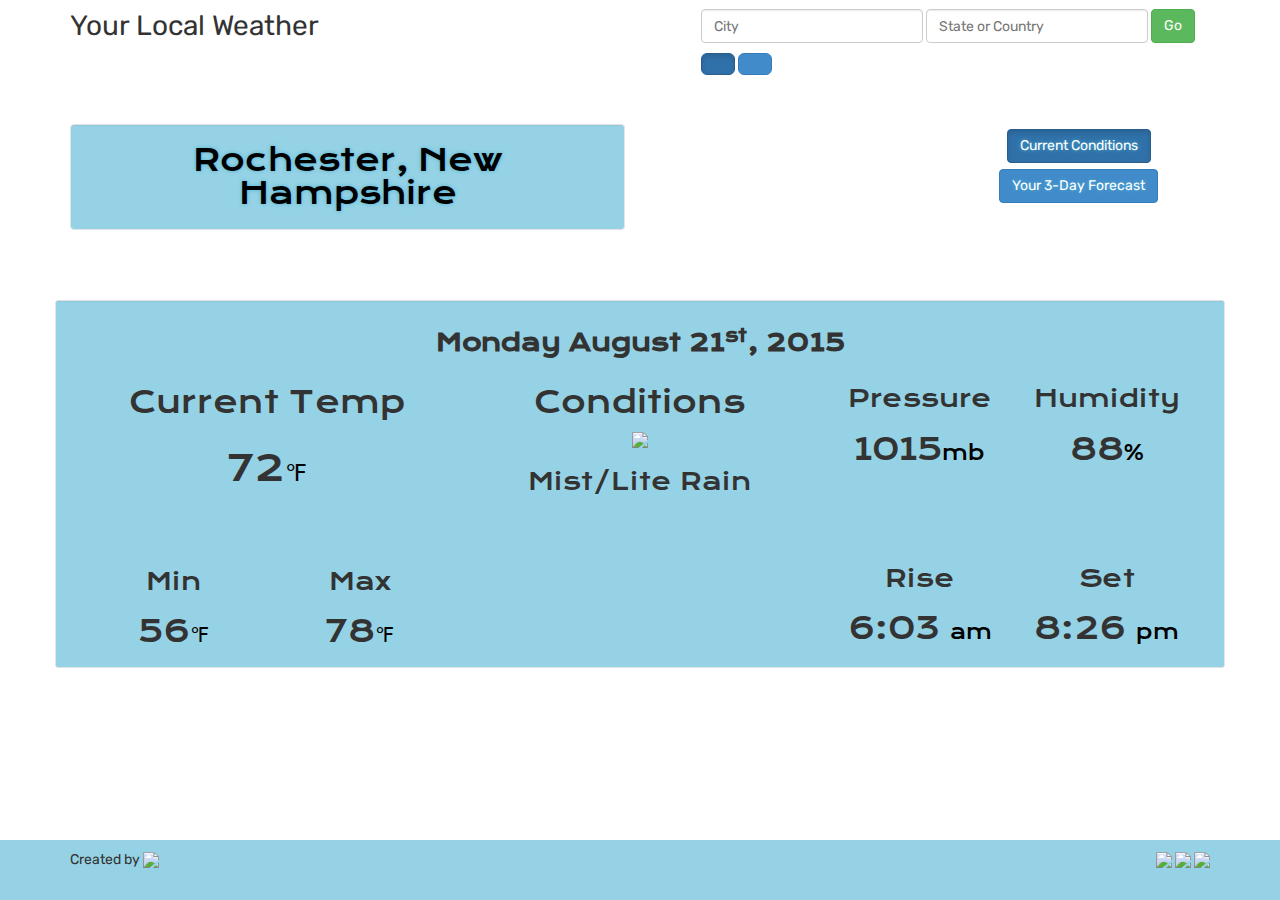
==== index.html @ 23f312ff "links, fonts, forecast page complete again" ====
<!DOCTYPE html>
<html lang="en">
<head>
    <meta charset="utf-8">
    <meta http-equiv="X-UA-Compatible" content="IE=edge">
    <meta name="viewport" content="width=device-width, initial-scale=1">
    <!-- The above 3 meta tags *must* come first in the head; any other head content must come *after* these tags -->
    <meta name="description" content="">
    <meta name="author" content="">
    <link rel="icon" href="../../favicon.ico">

    <title>Your Local Weather</title>

    <!-- Bootstrap core CSS -->
    <link href="css/bootstrap.min.css" rel="stylesheet">

    <!-- Custom styles for this template -->
    <link href="css/style.css" rel="stylesheet">

    <!-- Fonts from Google Fonts -->
    <link href='https://fonts.googleapis.com/css?family=Rubik:400,700|Krona+One' rel='stylesheet' type='text/css'>

</head>

<body>

    <nav class="navbar">
        <div class="container">
            <div class="navbar-header">
                <button type="button" class="navbar-toggle collapsed" data-toggle="collapse" data-target="#navbar" aria-expanded="false" aria-controls="navbar">
                    <span class="sr-only">Toggle navigation</span>
                    <span class="icon-bar"></span>
                    <span class="icon-bar"></span>
                    <span class="icon-bar"></span>
                </button>
                <p class="navbar-brand">Your Local Weather</p>
            </div>
            <div id="navbar" class="navbar-collapse collapse">
                <form class="navbar-form navbar-right">
                    <div class="form-group">
                        <input type="text" placeholder="City" class="form-control transparent-input">
                    </div>
                    <div class="form-group">
                        <input type="text" placeholder="State or Country" class="form-control transparent-input">
                    </div>
                    <button type="submit" class="btn btn-success">Go</button>
                    <div class="hidden-xs settings">
                        <button class="btn btn-lg btn-primary active" id="fehren"></button>
                        <button class="btn btn-lg btn-primary" id="celsius"></button>
                    </div>
                    <div class="pull-right visible-xs-inline settings">
                        <button class="btn btn-lg btn-primary active" id="fehren"></button>
                        <button class="btn btn-lg btn-primary" id="celsius"></button>
                    </div>
                </form>
            </div><!--/.navbar-collapse -->
        </div>
    </nav>
    <div class="container">
        <div class="row row-bottom-margin-50" id="locale">
            <div class="col-md-6">
                <h2 class="well">Rochester, New Hampshire</h2>
            </div>
            <div class="col-md-3 col-md-offset-3" id="buttons">
                <a href="index.html"><div class="active btn btn-primary">Current Conditions</div></a>
                <a href="forecast.html"><div class="btn btn-primary">Your 3-Day Forecast</div></a>
            </div>
        </div>
        <div class="row well well-sm">
            <div class="col-md-12">
                <div class="row text-center">
                    <h3 id="todays-date"><strong>Monday August 21<sup>st</sup>, 2015</strong></h3>
                </div>
                <div class="col-md-4">
                    <div class="row">
                        <div class="col-md-12 text-center">
                            <h2>Current Temp</h2>
                        </div>
                    </div>
                    <div class="row row-bottom-margin-50">
                        <div class="col-md-12 text-center">
                            <h1>72<small class="temp-setting">&#8457;</small></h1>
                        </div>
                    </div>
                    <div class="row">
                        <div class="col-md-6 col-xs-6 text-center">
                            <h3>Min</h3>
                            <h2>56<small class="temp-setting">&#8457;</small></h2>
                        </div>
                        <div class="col-md-6 col-xs-6 text-center">
                            <h3>Max</h3>
                            <h2>78<small class="temp-setting">&#8457;</small></h2>
                        </div>
                    </div>
                </div>
                <hr class="visible-xs-block visible-sm-block">
                <div class="col-md-4">
                    <div class="row">
                        <div class="col-md-12 text-center">
                            <h2>Conditions</h2>
                        </div>
                    </div>
                    <div class="row">
                        <div class="col-md-12 text-center">
                            <img src="img/icons/lite-rain.png">
                        </div>
                    </div>
                    <div class="row hidden-xs">
                        <div class="col-md-12 text-center">
                            <h3>Mist/Lite Rain</h3>
                        </div>
                    </div>
                </div>
                <hr class="visible-xs-block visible-sm-block">
                <div class="col-md-4">
                    <div class="row row-bottom-margin-70">
                        <div class="col-md-6 col-xs-6 text-center">
                            <h3>Pressure</h3>
                            <h2>1015<small>mb</small></h2>
                        </div>
                        <div class="col-md-6 col-xs-6 text-center">
                            <h3>Humidity</h3>
                            <h2>88<small>%</small></h2>
                        </div>
                    </div>
                    <div class="row">
                        <div class="col-md-6 col-xs-6 text-center">
                            <h3>Rise</h3>
                            <h2>6:03 <small>am</small></h2>
                        </div>
                        <div class="col-md-6 col-xs-6 text-center">
                            <h3>Set</h3>
                            <h2>8:26 <small>pm</small></h2>
                        </div>
                    </div>
                </div>
            </div>
        </div>

    </div><!-- /.container -->

    <footer class="footer">
        <div class="container">
            <div class="row">
                <div class="col-md-4 pull-left">
                        <p>Created by <a href="http://www.doyleware.com/" target="_blank"><img  src="img/doyleware-logo.png"></a></p>
                </div>
                <div class="col-md-4 pull-right text-right">
                        <a href="https://github.com/Adoyle2014" target="_blank"><img src="img/icons/github_alt.png"></a>

                        <a href="https://twitter.com/DoylewareDesign" target="_blank"><img src="img/icons/twitter_alt.png"></a>

                        <a href="http://www.freecodecamp.com/adoyle2014" target="_blank"><img src="img/icons/fcc.jpg"></a>
                </div>
            </div>
        </div>
    </footer>




<script src="https://ajax.googleapis.com/ajax/libs/jquery/1.11.3/jquery.min.js"></script>
<script>window.jQuery || document.write('<script src="js/vendor/jquery-1.11.2.min.js"><\/script>')</script>
<script src="js/bootstrap.min.js"></script>
<script src="js/main.js"></script>

</body>
</html>
---- css/style.css ----
html {
    position: relative;
    min-height: 100%;
}
body {
    /* Margin bottom by footer height */
    margin-bottom: 60px;
    background: url(../img/backgrounds/mist-large.jpg) no-repeat center center fixed;
    -webkit-background-size: cover;
    -moz-background-size: cover;
    -o-background-size: cover;
    background-size: cover;
    z-index: -999;
    font-family: 'Rubik', sans-serif;
}

h1, h2, h3, h4, h5 {
    font-family: 'Krona One', sans-serif;
}

small {
    color: #000 !important;
}

.footer {
    position: absolute;
    bottom: 0;
    width: 100%;
    /* Set the fixed height of the footer here */
    height: 60px;
    background-color: rgba(80, 180, 212, 0.6);
    padding-top: 10px;
}

footer img {
    height: 40px;
    cursor: pointer;

}

.row-bottom-margin-50 {
    margin-bottom: 50px;
}

.row-bottom-margin-70 {
    margin-bottom: 70px;
}

.well {
    background-color: rgba(80, 180, 212, 0.6);
}

.navbar-brand {
    font-size: 2em;
}

.navbar-toggle {
    background-color: #222222;
}

span.icon-bar {
    background-color: #e7e7e7;
}

#buttons {
    margin-top: 20px;
}

.settings {
    margin: 10px auto 0 auto;
}

#locale {

    text-align:center;
    font-size: 2em;
    color: #000;
    text-shadow: 0 0 4px #50b4d4;
}

#fehren {
    background-image: url("http://i160.photobucket.com/albums/t180/dominofoe/FCC-Weather%20App/Fehrenhiet-icon.png");
    background-position: center center;
    background-size: contain;
    background-repeat: no-repeat;


}

#celsius {
    background-image: url("http://i160.photobucket.com/albums/t180/dominofoe/FCC-Weather%20App/Celsius-icon.png");
    background-position: center center;
    background-size: contain;
    background-repeat: no-repeat;

}
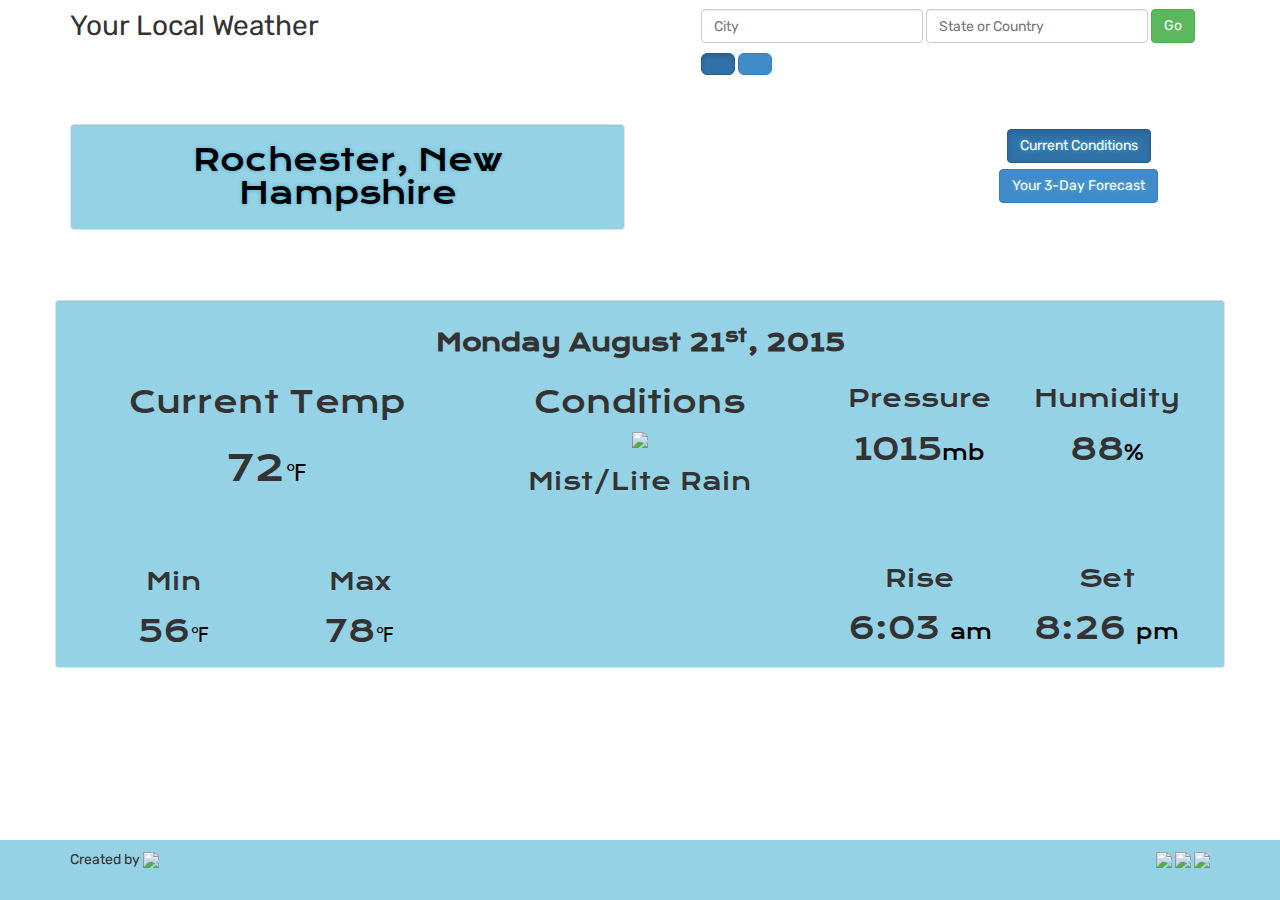
==== commit 00cd21c1: "fixed all links" ====
--- a/index.html
+++ b/index.html
@@ -143,14 +143,14 @@
         <div class="container">
             <div class="row">
                 <div class="col-md-4 pull-left">
-                        <p>Created by <a href="http://www.doyleware.com/" target="_blank"><img  src="img/doyleware-logo.png"></a></p>
+                        <p>Created by <a href="http://www.doyleware.com/" target="_blank"><img  src="http://i160.photobucket.com/albums/t180/dominofoe/FCC-Weather%20App/doyleware-logo.png"></a></p>
                 </div>
                 <div class="col-md-4 pull-right text-right">
-                        <a href="https://github.com/Adoyle2014" target="_blank"><img src="img/icons/github_alt.png"></a>
+                        <a href="https://github.com/Adoyle2014" target="_blank"><img src="http://i160.photobucket.com/albums/t180/dominofoe/FCC-Weather%20App/github_alt.png"></a>
 
-                        <a href="https://twitter.com/DoylewareDesign" target="_blank"><img src="img/icons/twitter_alt.png"></a>
+                        <a href="https://twitter.com/DoylewareDesign" target="_blank"><img src="http://i160.photobucket.com/albums/t180/dominofoe/FCC-Weather%20App/twitter_alt.png"></a>
 
-                        <a href="http://www.freecodecamp.com/adoyle2014" target="_blank"><img src="img/icons/fcc.jpg"></a>
+                        <a href="http://www.freecodecamp.com/adoyle2014" target="_blank"><img src="http://i160.photobucket.com/albums/t180/dominofoe/FCC-Weather%20App/fcc.jpg"></a>
                 </div>
             </div>
         </div>
--- a/css/style.css
+++ b/css/style.css
@@ -5,7 +5,7 @@
 body {
     /* Margin bottom by footer height */
     margin-bottom: 60px;
-    background: url(../img/backgrounds/mist-large.jpg) no-repeat center center fixed;
+    background: url(http://i160.photobucket.com/albums/t180/dominofoe/FCC-Weather%20App/mist-large.jpg) no-repeat center center fixed;
     -webkit-background-size: cover;
     -moz-background-size: cover;
     -o-background-size: cover;
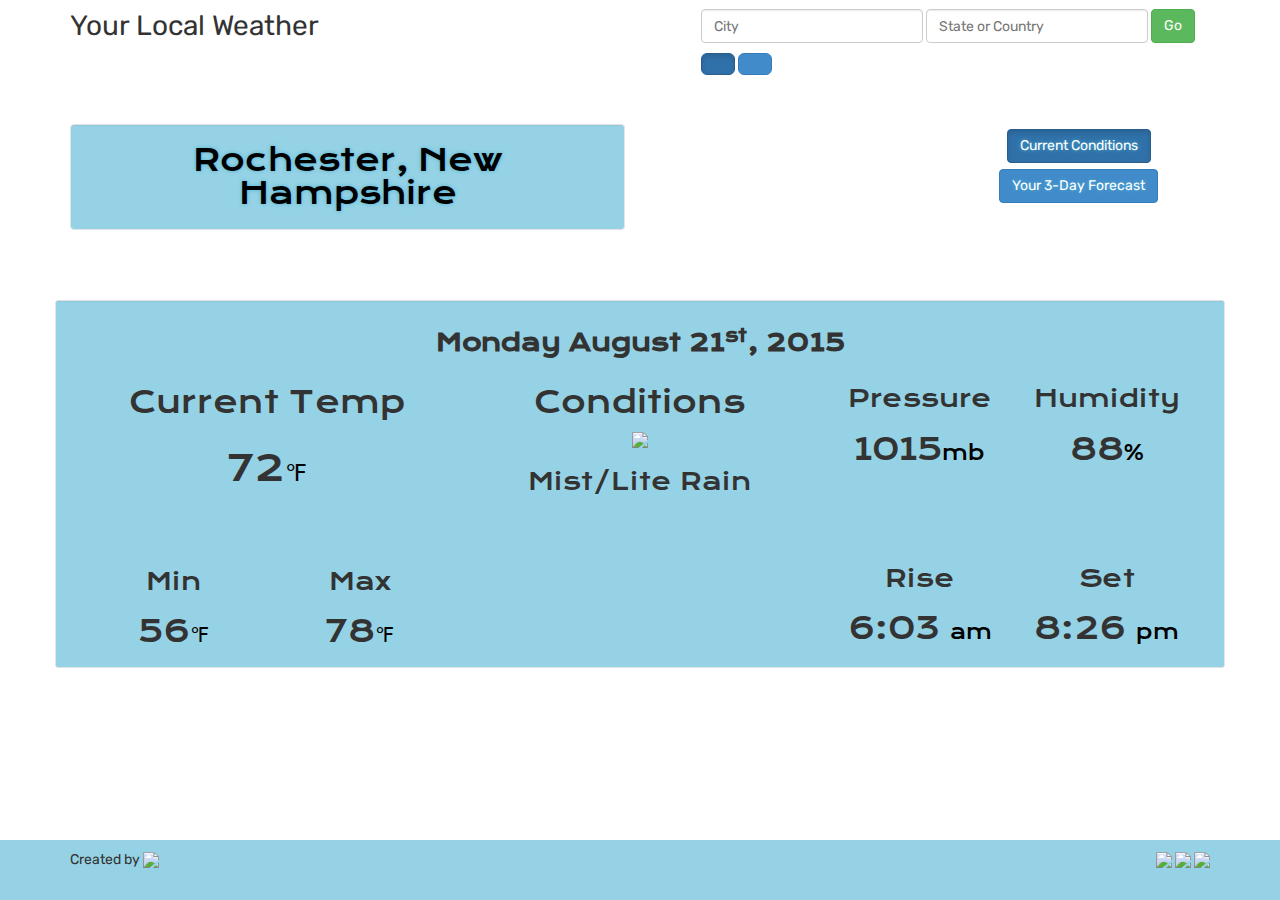
==== commit 93eee560: "fixed all links again" ====
--- a/index.html
+++ b/index.html
@@ -102,7 +102,7 @@
                     </div>
                     <div class="row">
                         <div class="col-md-12 text-center">
-                            <img src="img/icons/lite-rain.png">
+                            <img src="http://i160.photobucket.com/albums/t180/dominofoe/FCC-Weather%20App/lite-rain.png">
                         </div>
                     </div>
                     <div class="row hidden-xs">
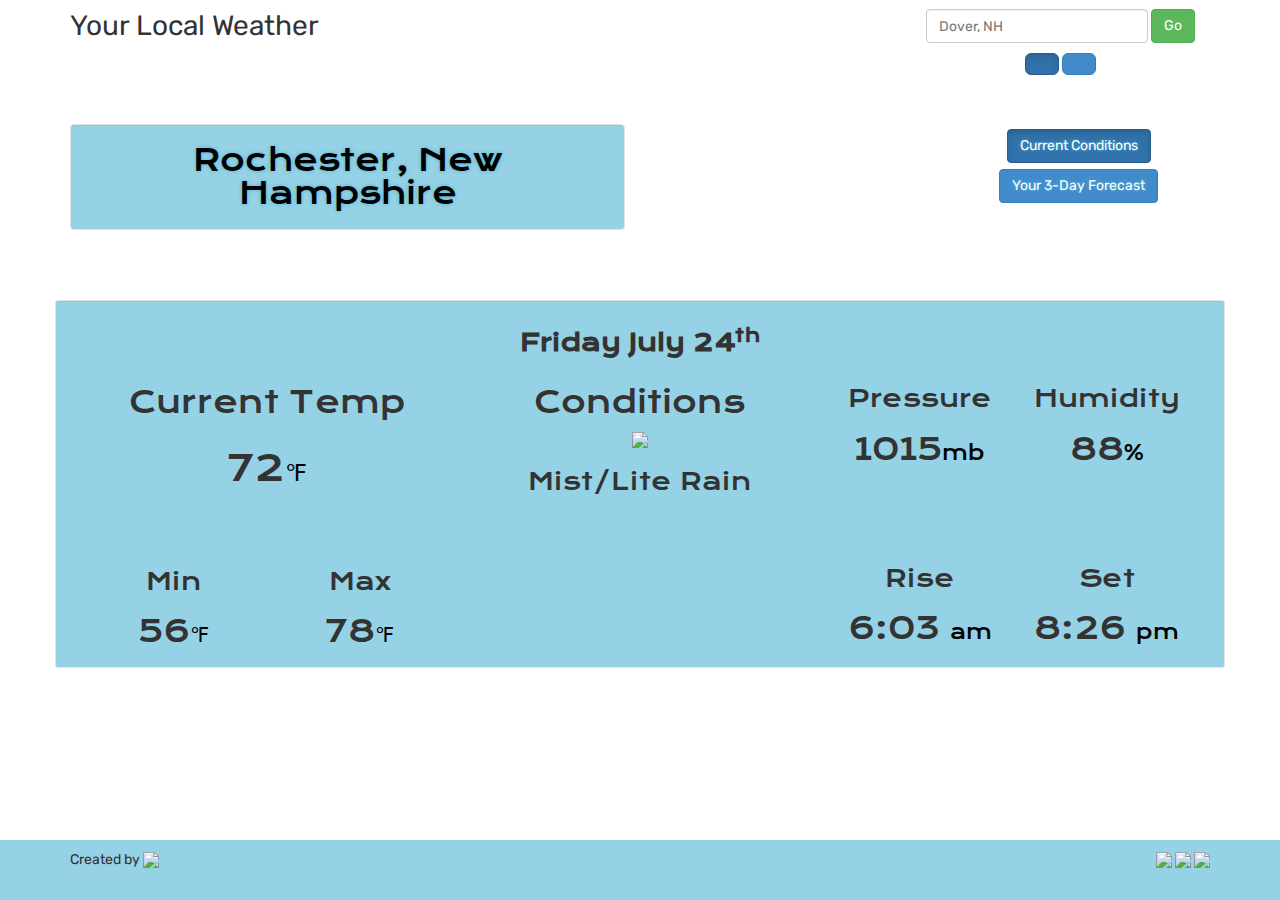
==== commit ef3d5a4c: "display toggle and dates complete" ====
--- a/index.html
+++ b/index.html
@@ -38,19 +38,16 @@
             <div id="navbar" class="navbar-collapse collapse">
                 <form class="navbar-form navbar-right">
                     <div class="form-group">
-                        <input type="text" placeholder="City" class="form-control transparent-input">
-                    </div>
-                    <div class="form-group">
-                        <input type="text" placeholder="State or Country" class="form-control transparent-input">
-                    </div>
-                    <button type="submit" class="btn btn-success">Go</button>
-                    <div class="hidden-xs settings">
-                        <button class="btn btn-lg btn-primary active" id="fehren"></button>
-                        <button class="btn btn-lg btn-primary" id="celsius"></button>
+                        <input type="text" placeholder="Dover, NH" class="form-control" id="city">
+                    </div>
+                    <button class="btn btn-success" id="locale-button">Go</button>
+                    <div class="hidden-xs settings text-center">
+                        <div class="btn btn-lg btn-primary active" id="fehren"></div>
+                        <div class="btn btn-lg btn-primary" id="celsius"></div>
                     </div>
                     <div class="pull-right visible-xs-inline settings">
-                        <button class="btn btn-lg btn-primary active" id="fehren"></button>
-                        <button class="btn btn-lg btn-primary" id="celsius"></button>
+                        <div class="btn btn-lg btn-primary active" id="fehren"></div>
+                        <div class="btn btn-lg btn-primary" id="celsius"></div>
                     </div>
                 </form>
             </div><!--/.navbar-collapse -->
@@ -62,14 +59,14 @@
                 <h2 class="well">Rochester, New Hampshire</h2>
             </div>
             <div class="col-md-3 col-md-offset-3" id="buttons">
-                <a href="index.html"><div class="active btn btn-primary">Current Conditions</div></a>
-                <a href="forecast.html"><div class="btn btn-primary">Your 3-Day Forecast</div></a>
-            </div>
-        </div>
-        <div class="row well well-sm">
+                <div class="active btn btn-primary" id="btn-current">Current Conditions</div>
+                <div class="btn btn-primary" id="btn-forecast">Your 3-Day Forecast</div>
+            </div>
+        </div>
+        <div class="row well well-sm" id="currentConditions">
             <div class="col-md-12">
                 <div class="row text-center">
-                    <h3 id="todays-date"><strong>Monday August 21<sup>st</sup>, 2015</strong></h3>
+                    <h3 id="todays-date"></h3>
                 </div>
                 <div class="col-md-4">
                     <div class="row">
@@ -136,6 +133,92 @@
                 </div>
             </div>
         </div>
+        <div class="row well well-sm" id="forecast">
+            <div class="col-md-4">
+                <div class="row text-center">
+                    <div class="col-md-12">
+                        <h4 class="forecastDate" id="tomorrow"></h4>
+                    </div>
+                </div>
+                <div class="row">
+                    <div class="col-md-12 text-center">
+                        <h3>Lite Rain</h3>
+                    </div>
+                </div>
+                <div class="row row-bottom-margin-50">
+                    <div class="col-md-12 text-center">
+                        <img src="http://i160.photobucket.com/albums/t180/dominofoe/FCC-Weather%20App/lite-rain.png">
+                    </div>
+                </div>
+                <div class="row">
+                    <div class="col-md-6 col-xs-6 text-center">
+                        <h3>Min</h3>
+                        <h2>56<small class="temp-setting">&#8457;</small></h2>
+                    </div>
+                    <div class="col-md-6 col-xs-6 text-center">
+                        <h3>Max</h3>
+                        <h2>78<small class="temp-setting">&#8457;</small></h2>
+                    </div>
+                </div>
+            </div>
+            <hr class="visible-xs-block visible-sm-block">
+            <div class="col-md-4">
+                <div class="row">
+                    <div class="col-md-12 text-center">
+                        <h4 class="forecastDate" id="tomorrowPlus1"></h4>
+                    </div>
+                </div>
+                <div class="row">
+                    <div class="col-md-12 text-center">
+                        <h3>Lite Rain</h3>
+                    </div>
+                </div>
+                <div class="row row-bottom-margin-50">
+                    <div class="col-md-12 text-center">
+                        <img src="http://i160.photobucket.com/albums/t180/dominofoe/FCC-Weather%20App/lite-rain.png">
+                    </div>
+                </div>
+                <div class="row">
+                    <div class="col-md-6 col-xs-6 text-center">
+                        <h3>Min</h3>
+                        <h2>56<small class="temp-setting">&#8457;</small></h2>
+                    </div>
+                    <div class="col-md-6 col-xs-6 text-center">
+                        <h3>Max</h3>
+                        <h2>78<small class="temp-setting">&#8457;</small></h2>
+                    </div>
+                </div>
+            </div>
+            <hr class="visible-xs-block visible-sm-block">
+            <div class="col-md-4">
+                <div class="row">
+                    <div class="col-md-12 text-center">
+                        <h4 class="forecastDate" id="tomorrowPlus2"></h4>
+                    </div>
+                </div>
+                <div class="row">
+                    <div class="col-md-12 text-center">
+                        <h3>Lite Rain</h3>
+                    </div>
+                </div>
+                <div class="row row-bottom-margin-50">
+                    <div class="col-md-12 text-center">
+                        <img src="http://i160.photobucket.com/albums/t180/dominofoe/FCC-Weather%20App/lite-rain.png">
+                    </div>
+                </div>
+                <div class="row">
+                    <div class="col-md-6 col-xs-6 text-center">
+                        <h3>Min</h3>
+                        <h2>56<small class="temp-setting">&#8457;</small></h2>
+                    </div>
+                    <div class="col-md-6 col-xs-6 text-center">
+                        <h3>Max</h3>
+                        <h2>78<small class="temp-setting">&#8457;</small></h2>
+                    </div>
+                </div>
+            </div>
+        </div>
+    </div>
 
     </div><!-- /.container -->
 
--- a/css/style.css
+++ b/css/style.css
@@ -50,6 +50,10 @@
     background-color: rgba(80, 180, 212, 0.6);
 }
 
+#forecast {
+    display: none;
+}
+
 .navbar-brand {
     font-size: 2em;
 }
@@ -95,7 +99,11 @@
 
 }
 
+.forecastDate {
+    font-size: 1.5em;
+}
 
 
 
 
+
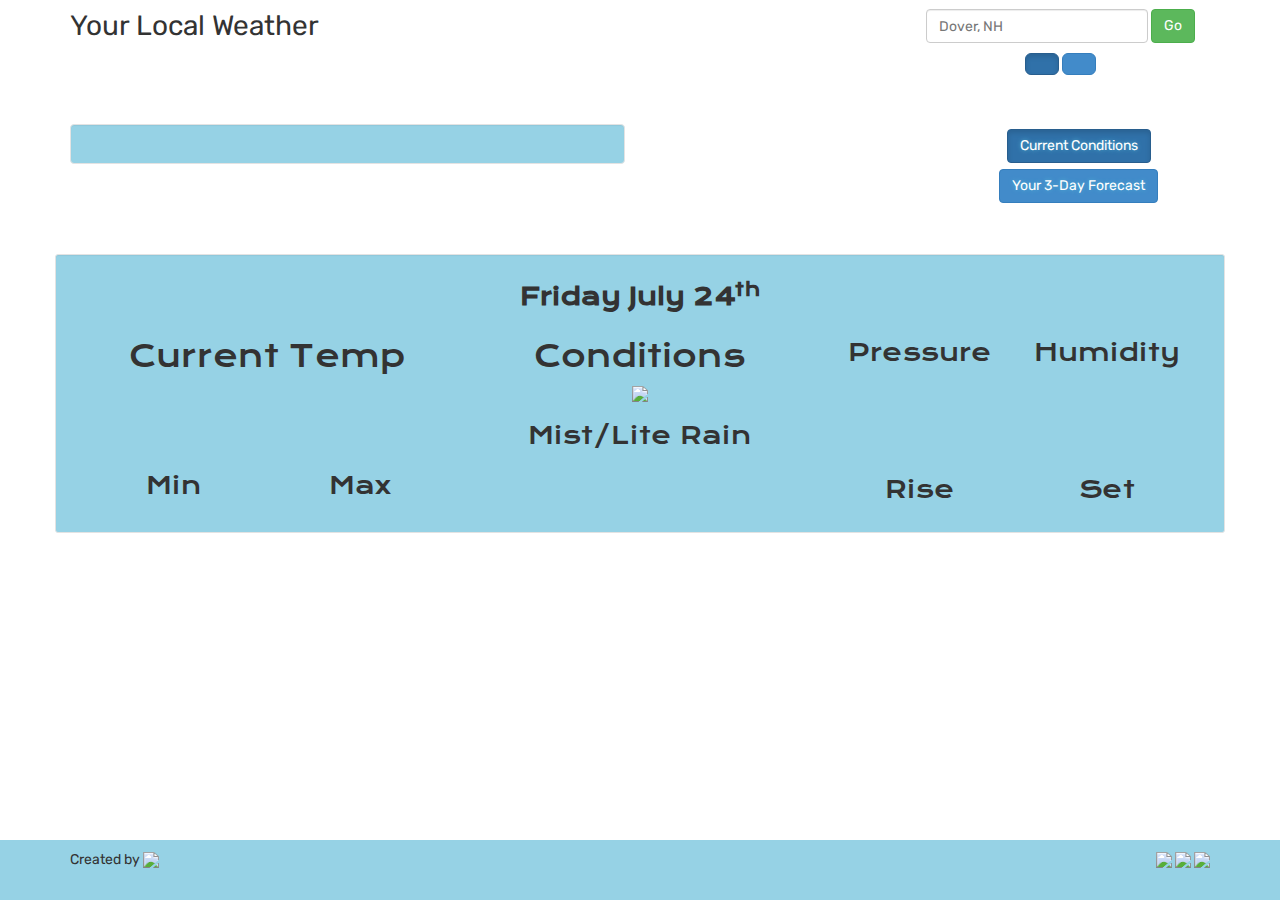
==== commit a5312369: "completed auto load current conditions" ====
--- a/index.html
+++ b/index.html
@@ -46,7 +46,7 @@
                         <div class="btn btn-lg btn-primary" id="celsius"></div>
                     </div>
                     <div class="pull-right visible-xs-inline settings">
-                        <div class="btn btn-lg btn-primary active" id="fehren"></div>
+                        <div class="btn btn-lg btn-primary" id="fehren"></div>
                         <div class="btn btn-lg btn-primary" id="celsius"></div>
                     </div>
                 </form>
@@ -56,7 +56,7 @@
     <div class="container">
         <div class="row row-bottom-margin-50" id="locale">
             <div class="col-md-6">
-                <h2 class="well">Rochester, New Hampshire</h2>
+                <h2 class="well" id="location"></h2>
             </div>
             <div class="col-md-3 col-md-offset-3" id="buttons">
                 <div class="active btn btn-primary" id="btn-current">Current Conditions</div>
@@ -76,17 +76,17 @@
                     </div>
                     <div class="row row-bottom-margin-50">
                         <div class="col-md-12 text-center">
-                            <h1>72<small class="temp-setting">&#8457;</small></h1>
+                            <h1 id="currentTemp"></h1>
                         </div>
                     </div>
                     <div class="row">
                         <div class="col-md-6 col-xs-6 text-center">
                             <h3>Min</h3>
-                            <h2>56<small class="temp-setting">&#8457;</small></h2>
+                            <h2 id="tempMin"></h2>
                         </div>
                         <div class="col-md-6 col-xs-6 text-center">
                             <h3>Max</h3>
-                            <h2>78<small class="temp-setting">&#8457;</small></h2>
+                            <h2 id="tempMax"></h2>
                         </div>
                     </div>
                 </div>
@@ -113,21 +113,21 @@
                     <div class="row row-bottom-margin-70">
                         <div class="col-md-6 col-xs-6 text-center">
                             <h3>Pressure</h3>
-                            <h2>1015<small>mb</small></h2>
+                            <h2 id="pressure"></h2>
                         </div>
                         <div class="col-md-6 col-xs-6 text-center">
                             <h3>Humidity</h3>
-                            <h2>88<small>%</small></h2>
+                            <h2 id="humidity"></h2>
                         </div>
                     </div>
                     <div class="row">
                         <div class="col-md-6 col-xs-6 text-center">
                             <h3>Rise</h3>
-                            <h2>6:03 <small>am</small></h2>
+                            <h2 id="rise"></h2>
                         </div>
                         <div class="col-md-6 col-xs-6 text-center">
                             <h3>Set</h3>
-                            <h2>8:26 <small>pm</small></h2>
+                            <h2 id="set"></h2>
                         </div>
                     </div>
                 </div>
@@ -153,11 +153,11 @@
                 <div class="row">
                     <div class="col-md-6 col-xs-6 text-center">
                         <h3>Min</h3>
-                        <h2>56<small class="temp-setting">&#8457;</small></h2>
+                        <h2>56<small class="celsius-setting">&deg;C</small><small class="fehren-setting">&deg;F</small></h2>
                     </div>
                     <div class="col-md-6 col-xs-6 text-center">
                         <h3>Max</h3>
-                        <h2>78<small class="temp-setting">&#8457;</small></h2>
+                        <h2>78<small class="celsius-setting">&deg;C</small><small class="fehren-setting">&deg;F</small></h2>
                     </div>
                 </div>
             </div>
@@ -181,11 +181,11 @@
                 <div class="row">
                     <div class="col-md-6 col-xs-6 text-center">
                         <h3>Min</h3>
-                        <h2>56<small class="temp-setting">&#8457;</small></h2>
+                        <h2>56<small class="celsius-setting">&deg;C</small><small class="fehren-setting">&deg;F</small></h2>
                     </div>
                     <div class="col-md-6 col-xs-6 text-center">
                         <h3>Max</h3>
-                        <h2>78<small class="temp-setting">&#8457;</small></h2>
+                        <h2>78<small class="celsius-setting">&deg;C</small><small class="fehren-setting">&deg;F</small></h2>
                     </div>
                 </div>
             </div>
@@ -209,11 +209,11 @@
                 <div class="row">
                     <div class="col-md-6 col-xs-6 text-center">
                         <h3>Min</h3>
-                        <h2>56<small class="temp-setting">&#8457;</small></h2>
+                        <h2>56<small class="celsius-setting">&deg;C</small><small class="fehren-setting">&deg;F</small></h2>
                     </div>
                     <div class="col-md-6 col-xs-6 text-center">
                         <h3>Max</h3>
-                        <h2>78<small class="temp-setting">&#8457;</small></h2>
+                        <h2>78<small class="celsius-setting">&deg;C</small><small class="fehren-setting">&deg;F</small></h2>
                     </div>
                 </div>
             </div>
--- a/css/style.css
+++ b/css/style.css
@@ -54,6 +54,10 @@
     display: none;
 }
 
+.celsius-setting {
+    display: none;
+}
+
 .navbar-brand {
     font-size: 2em;
 }
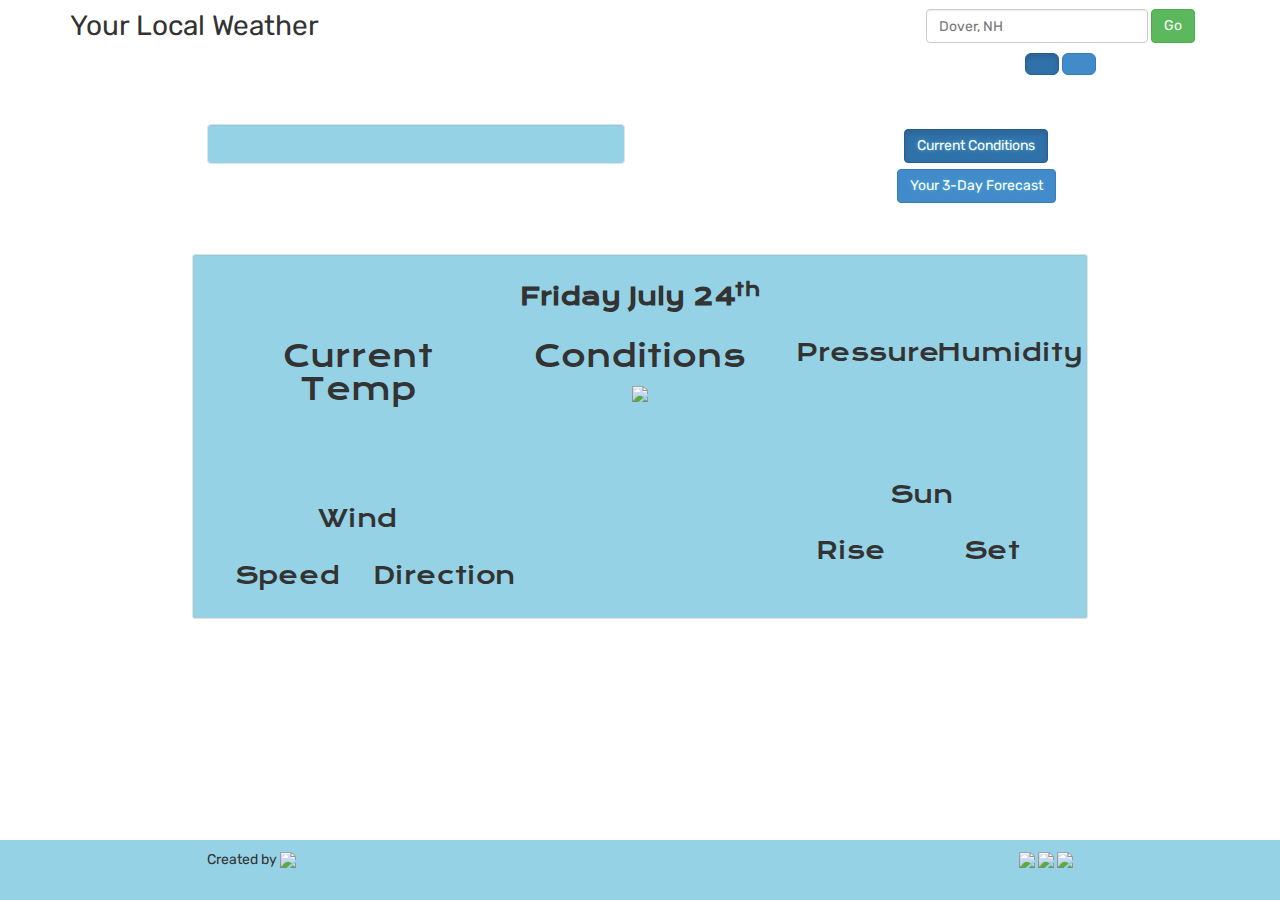
==== commit 706748da: "changed min/max to wind speed/dir and added dynamic data" ====
--- a/index.html
+++ b/index.html
@@ -25,7 +25,7 @@
 <body>
 
     <nav class="navbar">
-        <div class="container">
+        <div class="container" >
             <div class="navbar-header">
                 <button type="button" class="navbar-toggle collapsed" data-toggle="collapse" data-target="#navbar" aria-expanded="false" aria-controls="navbar">
                     <span class="sr-only">Toggle navigation</span>
@@ -53,7 +53,7 @@
             </div><!--/.navbar-collapse -->
         </div>
     </nav>
-    <div class="container">
+    <div class="container main-container">
         <div class="row row-bottom-margin-50" id="locale">
             <div class="col-md-6">
                 <h2 class="well" id="location"></h2>
@@ -80,13 +80,18 @@
                         </div>
                     </div>
                     <div class="row">
-                        <div class="col-md-6 col-xs-6 text-center">
-                            <h3>Min</h3>
-                            <h2 id="tempMin"></h2>
-                        </div>
-                        <div class="col-md-6 col-xs-6 text-center">
-                            <h3>Max</h3>
-                            <h2 id="tempMax"></h2>
+                        <div class="col-md-12 text-center">
+                            <h3>Wind</h3>
+                        </div>
+                    </div>
+                    <div class="row">
+                        <div class="col-md-6 col-xs-6 text-center">
+                            <h3>Speed</h3>
+                            <h2 id="windSpeed"></h2>
+                        </div>
+                        <div class="col-md-6 col-xs-6 text-center">
+                            <h3>Direction</h3>
+                            <h2 id="windDir"></h2>
                         </div>
                     </div>
                 </div>
@@ -99,18 +104,18 @@
                     </div>
                     <div class="row">
                         <div class="col-md-12 text-center">
-                            <img src="http://i160.photobucket.com/albums/t180/dominofoe/FCC-Weather%20App/lite-rain.png">
+                            <img src="http://i160.photobucket.com/albums/t180/dominofoe/FCC-Weather%20App/lite-rain_1.png">
                         </div>
                     </div>
                     <div class="row hidden-xs">
                         <div class="col-md-12 text-center">
-                            <h3>Mist/Lite Rain</h3>
+                            <h3 id="conditions"></h3>
                         </div>
                     </div>
                 </div>
                 <hr class="visible-xs-block visible-sm-block">
                 <div class="col-md-4">
-                    <div class="row row-bottom-margin-70">
+                    <div class="row row-bottom-margin-75">
                         <div class="col-md-6 col-xs-6 text-center">
                             <h3>Pressure</h3>
                             <h2 id="pressure"></h2>
@@ -118,6 +123,11 @@
                         <div class="col-md-6 col-xs-6 text-center">
                             <h3>Humidity</h3>
                             <h2 id="humidity"></h2>
+                        </div>
+                    </div>
+                    <div class="row">
+                        <div class="col-md-12 text-center">
+                            <h3>Sun</h3>
                         </div>
                     </div>
                     <div class="row">
@@ -137,7 +147,7 @@
             <div class="col-md-4">
                 <div class="row text-center">
                     <div class="col-md-12">
-                        <h4 class="forecastDate" id="tomorrow"></h4>
+                        <h4 class="forecastDate row-bottom-margin-20" id="tomorrow"></h4>
                     </div>
                 </div>
                 <div class="row">
@@ -145,7 +155,7 @@
                         <h3>Lite Rain</h3>
                     </div>
                 </div>
-                <div class="row row-bottom-margin-50">
+                <div class="row row-bottom-margin-20">
                     <div class="col-md-12 text-center">
                         <img src="http://i160.photobucket.com/albums/t180/dominofoe/FCC-Weather%20App/lite-rain.png">
                     </div>
@@ -173,7 +183,7 @@
                         <h3>Lite Rain</h3>
                     </div>
                 </div>
-                <div class="row row-bottom-margin-50">
+                <div class="row row-bottom-margin-20">
                     <div class="col-md-12 text-center">
                         <img src="http://i160.photobucket.com/albums/t180/dominofoe/FCC-Weather%20App/lite-rain.png">
                     </div>
@@ -201,7 +211,7 @@
                         <h3>Lite Rain</h3>
                     </div>
                 </div>
-                <div class="row row-bottom-margin-50">
+                <div class="row row-bottom-margin-20">
                     <div class="col-md-12 text-center">
                         <img src="http://i160.photobucket.com/albums/t180/dominofoe/FCC-Weather%20App/lite-rain.png">
                     </div>
@@ -223,7 +233,7 @@
     </div><!-- /.container -->
 
     <footer class="footer">
-        <div class="container">
+        <div class="container footer-container">
             <div class="row">
                 <div class="col-md-4 pull-left">
                         <p>Created by <a href="http://www.doyleware.com/" target="_blank"><img  src="http://i160.photobucket.com/albums/t180/dominofoe/FCC-Weather%20App/doyleware-logo.png"></a></p>
--- a/css/style.css
+++ b/css/style.css
@@ -16,6 +16,18 @@
 
 h1, h2, h3, h4, h5 {
     font-family: 'Krona One', sans-serif;
+}
+
+.nav-container {
+    width: 75%;
+}
+
+.main-container {
+    width: 70%;
+}
+
+.footer-container {
+    width: 70%;
 }
 
 small {
@@ -42,8 +54,12 @@
     margin-bottom: 50px;
 }
 
-.row-bottom-margin-70 {
-    margin-bottom: 70px;
+.row-bottom-margin-75 {
+    margin-bottom: 75px;
+}
+
+.row-bottom-margin-20 {
+    margin-bottom: 20px;
 }
 
 .well {
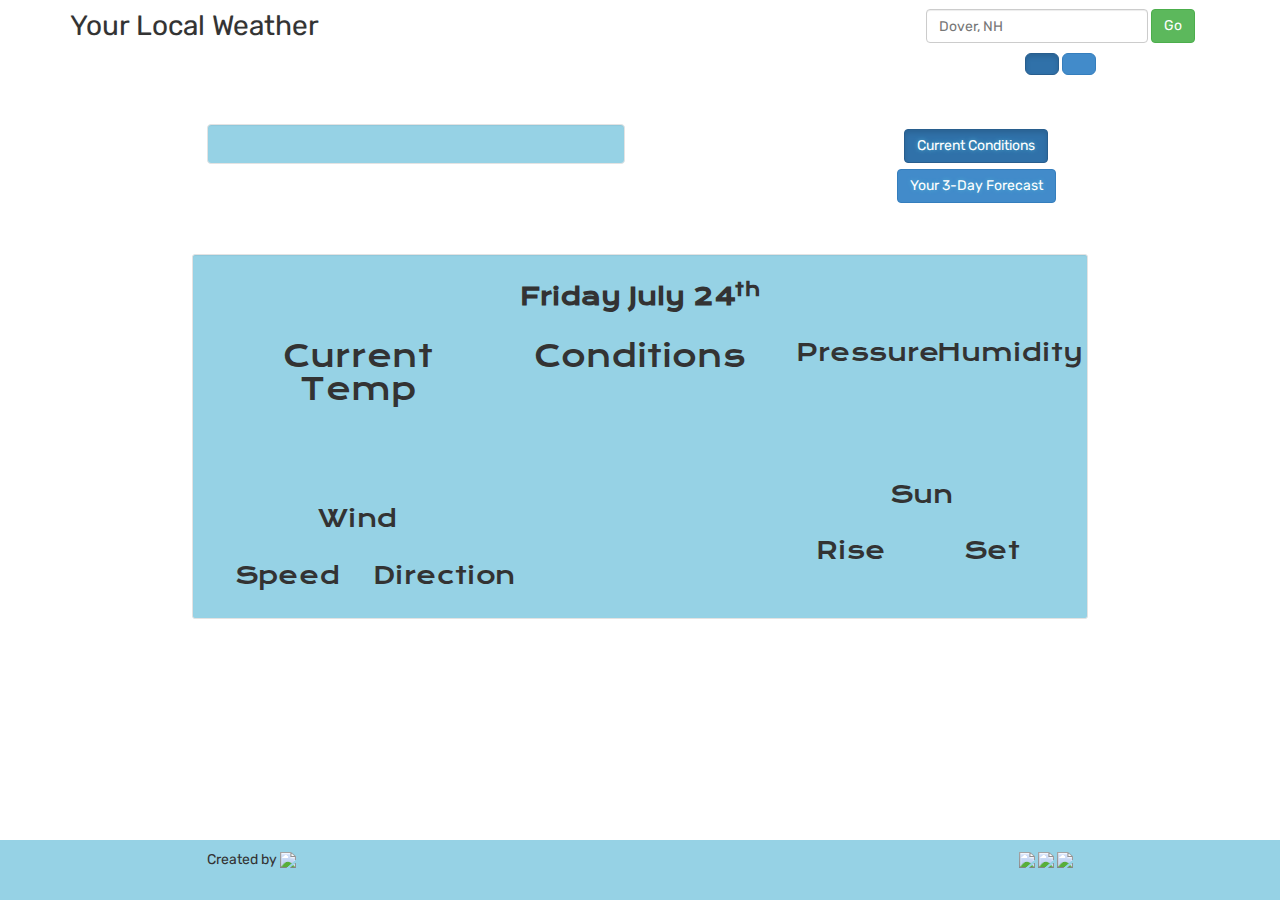
==== commit 2a22ae7b: "completed image changing and icon changing in current, finished forecast except for icon changing" ====
--- a/index.html
+++ b/index.html
@@ -103,11 +103,11 @@
                         </div>
                     </div>
                     <div class="row">
-                        <div class="col-md-12 text-center">
-                            <img src="http://i160.photobucket.com/albums/t180/dominofoe/FCC-Weather%20App/lite-rain_1.png">
-                        </div>
-                    </div>
-                    <div class="row hidden-xs">
+                        <div class="col-md-12 text-center row-bottom-margin-20 ">
+                            <img id="conditions-icon">
+                        </div>
+                    </div>
+                    <div class="row">
                         <div class="col-md-12 text-center">
                             <h3 id="conditions"></h3>
                         </div>
@@ -152,7 +152,7 @@
                 </div>
                 <div class="row">
                     <div class="col-md-12 text-center">
-                        <h3>Lite Rain</h3>
+                        <h3 id="tomorrowDesc"></h3>
                     </div>
                 </div>
                 <div class="row row-bottom-margin-20">
@@ -163,11 +163,11 @@
                 <div class="row">
                     <div class="col-md-6 col-xs-6 text-center">
                         <h3>Min</h3>
-                        <h2>56<small class="celsius-setting">&deg;C</small><small class="fehren-setting">&deg;F</small></h2>
+                        <h2 id="tomorrowMin"></h2>
                     </div>
                     <div class="col-md-6 col-xs-6 text-center">
                         <h3>Max</h3>
-                        <h2>78<small class="celsius-setting">&deg;C</small><small class="fehren-setting">&deg;F</small></h2>
+                        <h2 id="tomorrowMax"></h2>
                     </div>
                 </div>
             </div>
@@ -180,7 +180,7 @@
                 </div>
                 <div class="row">
                     <div class="col-md-12 text-center">
-                        <h3>Lite Rain</h3>
+                        <h3 id="tomorrowPlus1Desc"></h3>
                     </div>
                 </div>
                 <div class="row row-bottom-margin-20">
@@ -191,11 +191,11 @@
                 <div class="row">
                     <div class="col-md-6 col-xs-6 text-center">
                         <h3>Min</h3>
-                        <h2>56<small class="celsius-setting">&deg;C</small><small class="fehren-setting">&deg;F</small></h2>
+                        <h2 id="tomorrowPlus1Min"></h2>
                     </div>
                     <div class="col-md-6 col-xs-6 text-center">
                         <h3>Max</h3>
-                        <h2>78<small class="celsius-setting">&deg;C</small><small class="fehren-setting">&deg;F</small></h2>
+                        <h2 id="tomorrowPlus1Max"></h2>
                     </div>
                 </div>
             </div>
@@ -208,7 +208,7 @@
                 </div>
                 <div class="row">
                     <div class="col-md-12 text-center">
-                        <h3>Lite Rain</h3>
+                        <h3 id="tomorrowPlus2Desc"></h3>
                     </div>
                 </div>
                 <div class="row row-bottom-margin-20">
@@ -219,11 +219,11 @@
                 <div class="row">
                     <div class="col-md-6 col-xs-6 text-center">
                         <h3>Min</h3>
-                        <h2>56<small class="celsius-setting">&deg;C</small><small class="fehren-setting">&deg;F</small></h2>
+                        <h2 id="tomorrowPlus2Min">56<small class="celsius-setting">&deg;C</small><small class="fehren-setting">&deg;F</small></h2>
                     </div>
                     <div class="col-md-6 col-xs-6 text-center">
                         <h3>Max</h3>
-                        <h2>78<small class="celsius-setting">&deg;C</small><small class="fehren-setting">&deg;F</small></h2>
+                        <h2 id="tomorrowPlus2Max"></h2>
                     </div>
                 </div>
             </div>
--- a/css/style.css
+++ b/css/style.css
@@ -5,13 +5,17 @@
 body {
     /* Margin bottom by footer height */
     margin-bottom: 60px;
-    background: url(http://i160.photobucket.com/albums/t180/dominofoe/FCC-Weather%20App/mist-large.jpg) no-repeat center center fixed;
+    background-repeat: no-repeat;
     -webkit-background-size: cover;
     -moz-background-size: cover;
     -o-background-size: cover;
     background-size: cover;
     z-index: -999;
     font-family: 'Rubik', sans-serif;
+}
+
+.navbar-brand {
+    text-shadow: 0 0 1px #ddd;
 }
 
 h1, h2, h3, h4, h5 {
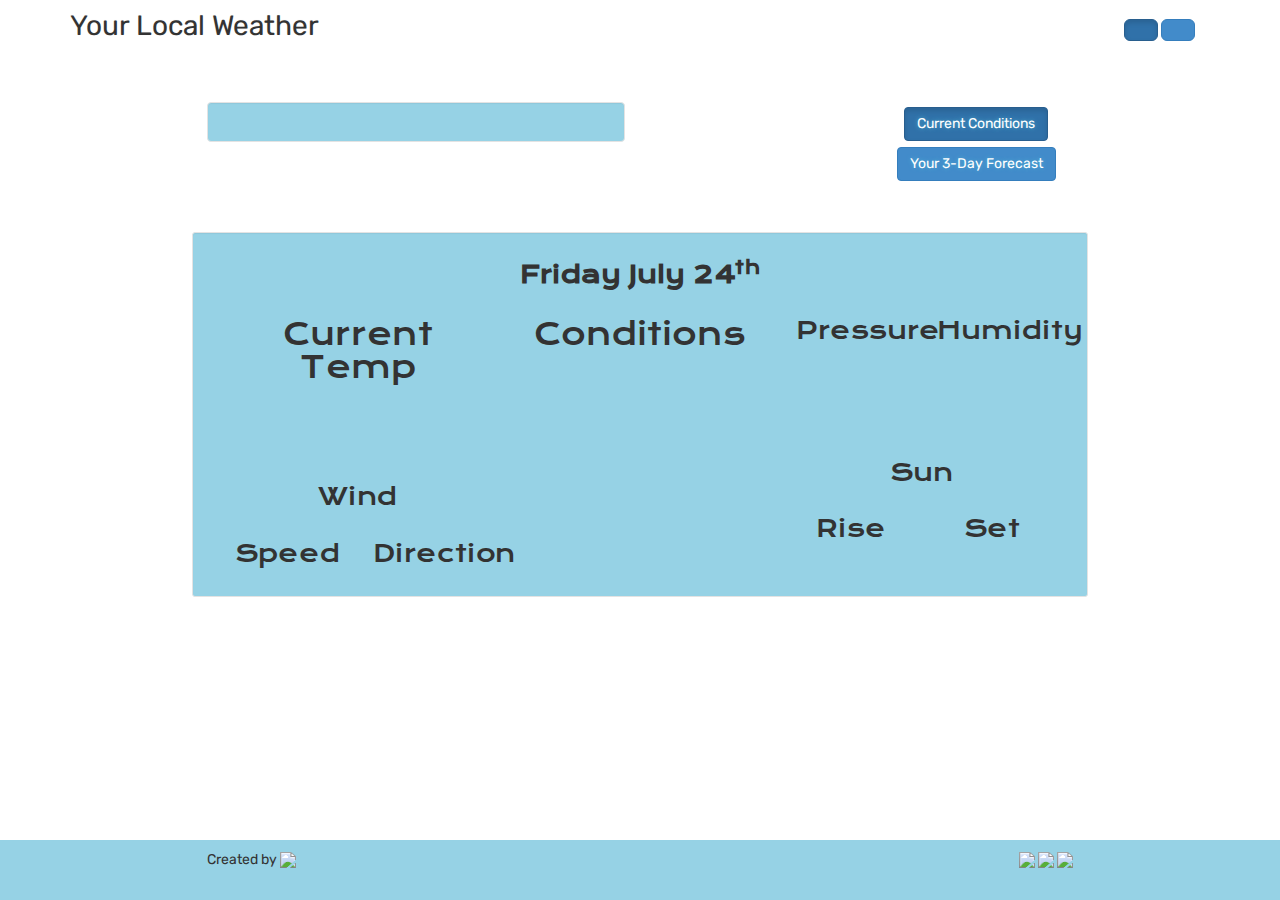
==== commit ee72a489: "complete.  Leaving user input location for another time" ====
--- a/index.html
+++ b/index.html
@@ -37,10 +37,10 @@
             </div>
             <div id="navbar" class="navbar-collapse collapse">
                 <form class="navbar-form navbar-right">
-                    <div class="form-group">
-                        <input type="text" placeholder="Dover, NH" class="form-control" id="city">
-                    </div>
-                    <button class="btn btn-success" id="locale-button">Go</button>
+                    <!--<div class="form-group">
+                        <input type="text" placeholder="Dover, NH" class="form-control disabled" id="city">
+                    </div>
+                    <button class="btn btn-success disabled" id="locale-button">Go</button>-->
                     <div class="hidden-xs settings text-center">
                         <div class="btn btn-lg btn-primary active" id="fehren"></div>
                         <div class="btn btn-lg btn-primary" id="celsius"></div>
@@ -55,8 +55,11 @@
     </nav>
     <div class="container main-container">
         <div class="row row-bottom-margin-50" id="locale">
-            <div class="col-md-6">
-                <h2 class="well" id="location"></h2>
+            <div class="col-md-6 hidden-xs">
+                <h2 class="well localLoc" id="locationLoc"></h2>
+            </div>
+            <div class="col-md-6 visible-xs-block">
+                <h3 class="well localLoc" id="locationLoc"></h3>
             </div>
             <div class="col-md-3 col-md-offset-3" id="buttons">
                 <div class="active btn btn-primary" id="btn-current">Current Conditions</div>
@@ -76,7 +79,7 @@
                     </div>
                     <div class="row row-bottom-margin-50">
                         <div class="col-md-12 text-center">
-                            <h1 id="currentTemp"></h1>
+                            <h1 class="fahrenheit" id="currentTempF"></h1><h1 class="celsius" id="currentTempC"></h1>
                         </div>
                     </div>
                     <div class="row">
@@ -157,17 +160,17 @@
                 </div>
                 <div class="row row-bottom-margin-20">
                     <div class="col-md-12 text-center">
-                        <img src="http://i160.photobucket.com/albums/t180/dominofoe/FCC-Weather%20App/lite-rain.png">
+                        <img id="tomorrowIconUrl">
                     </div>
                 </div>
                 <div class="row">
                     <div class="col-md-6 col-xs-6 text-center">
                         <h3>Min</h3>
-                        <h2 id="tomorrowMin"></h2>
+                        <h2 class="fahrenheit" id="tomorrowMinF"></h2><h2 class="celsius" id="tomorrowMinC"></h2>
                     </div>
                     <div class="col-md-6 col-xs-6 text-center">
                         <h3>Max</h3>
-                        <h2 id="tomorrowMax"></h2>
+                        <h2 class="fahrenheit" id="tomorrowMaxF"></h2><h2 class="celsius" id="tomorrowMaxC"></h2>
                     </div>
                 </div>
             </div>
@@ -175,7 +178,7 @@
             <div class="col-md-4">
                 <div class="row">
                     <div class="col-md-12 text-center">
-                        <h4 class="forecastDate" id="tomorrowPlus1"></h4>
+                        <h4 class="forecastDate  row-bottom-margin-20" id="tomorrowPlus1"></h4>
                     </div>
                 </div>
                 <div class="row">
@@ -185,17 +188,17 @@
                 </div>
                 <div class="row row-bottom-margin-20">
                     <div class="col-md-12 text-center">
-                        <img src="http://i160.photobucket.com/albums/t180/dominofoe/FCC-Weather%20App/lite-rain.png">
+                        <img id="tomorrowPlus1IconUrl">
                     </div>
                 </div>
                 <div class="row">
                     <div class="col-md-6 col-xs-6 text-center">
                         <h3>Min</h3>
-                        <h2 id="tomorrowPlus1Min"></h2>
+                        <h2 class="fahrenheit" id="tomorrowPlus1MinF"></h2><h2 class="celsius" id="tomorrowPlus1MinC"></h2>
                     </div>
                     <div class="col-md-6 col-xs-6 text-center">
                         <h3>Max</h3>
-                        <h2 id="tomorrowPlus1Max"></h2>
+                        <h2 class="fahrenheit" id="tomorrowPlus1MaxF"></h2><h2 class="celsius" id="tomorrowPlus1MaxC"></h2>
                     </div>
                 </div>
             </div>
@@ -203,7 +206,7 @@
             <div class="col-md-4">
                 <div class="row">
                     <div class="col-md-12 text-center">
-                        <h4 class="forecastDate" id="tomorrowPlus2"></h4>
+                        <h4 class="forecastDate row-bottom-margin-20" id="tomorrowPlus2"></h4>
                     </div>
                 </div>
                 <div class="row">
@@ -213,17 +216,17 @@
                 </div>
                 <div class="row row-bottom-margin-20">
                     <div class="col-md-12 text-center">
-                        <img src="http://i160.photobucket.com/albums/t180/dominofoe/FCC-Weather%20App/lite-rain.png">
+                        <img id="tomorrowPlus2IconUrl">
                     </div>
                 </div>
                 <div class="row">
                     <div class="col-md-6 col-xs-6 text-center">
                         <h3>Min</h3>
-                        <h2 id="tomorrowPlus2Min">56<small class="celsius-setting">&deg;C</small><small class="fehren-setting">&deg;F</small></h2>
+                        <h2 class="fahrenheit" id="tomorrowPlus2MinF"></h2><h2 class="celsius" id="tomorrowPlus2MinC"></h2>
                     </div>
                     <div class="col-md-6 col-xs-6 text-center">
                         <h3>Max</h3>
-                        <h2 id="tomorrowPlus2Max"></h2>
+                        <h2 class="fahrenheit" id="tomorrowPlus2MaxF"></h2><h2 class="celsius" id="tomorrowPlus2MaxC"></h2>
                     </div>
                 </div>
             </div>
@@ -252,10 +255,12 @@
 
 
 
-<script src="https://ajax.googleapis.com/ajax/libs/jquery/1.11.3/jquery.min.js"></script>
-<script>window.jQuery || document.write('<script src="js/vendor/jquery-1.11.2.min.js"><\/script>')</script>
-<script src="js/bootstrap.min.js"></script>
-<script src="js/main.js"></script>
-
-</body>
+    <script src="https://ajax.googleapis.com/ajax/libs/jquery/1.11.3/jquery.min.js"></script>
+    <script>window.jQuery || document.write('<script src="js/vendor/jquery-1.11.2.min.js"><\/script>')</script>
+    <script src="https://ajax.googleapis.com/ajax/libs/jqueryui/1.11.4/jquery-ui.min.js"></script>
+    <script>window.jQuery || document.write('<script src="js/vendor/jquery-ui.min.js"><\/script>')</script>
+    <script src="js/bootstrap.min.js"></script>
+    <script src="js/main.js"></script>
+
+    </body>
 </html>
--- a/css/style.css
+++ b/css/style.css
@@ -36,6 +36,14 @@
 
 small {
     color: #000 !important;
+}
+
+.celsius {
+    display: none;
+}
+
+.userLoc {
+    display: none;
 }
 
 .footer {
